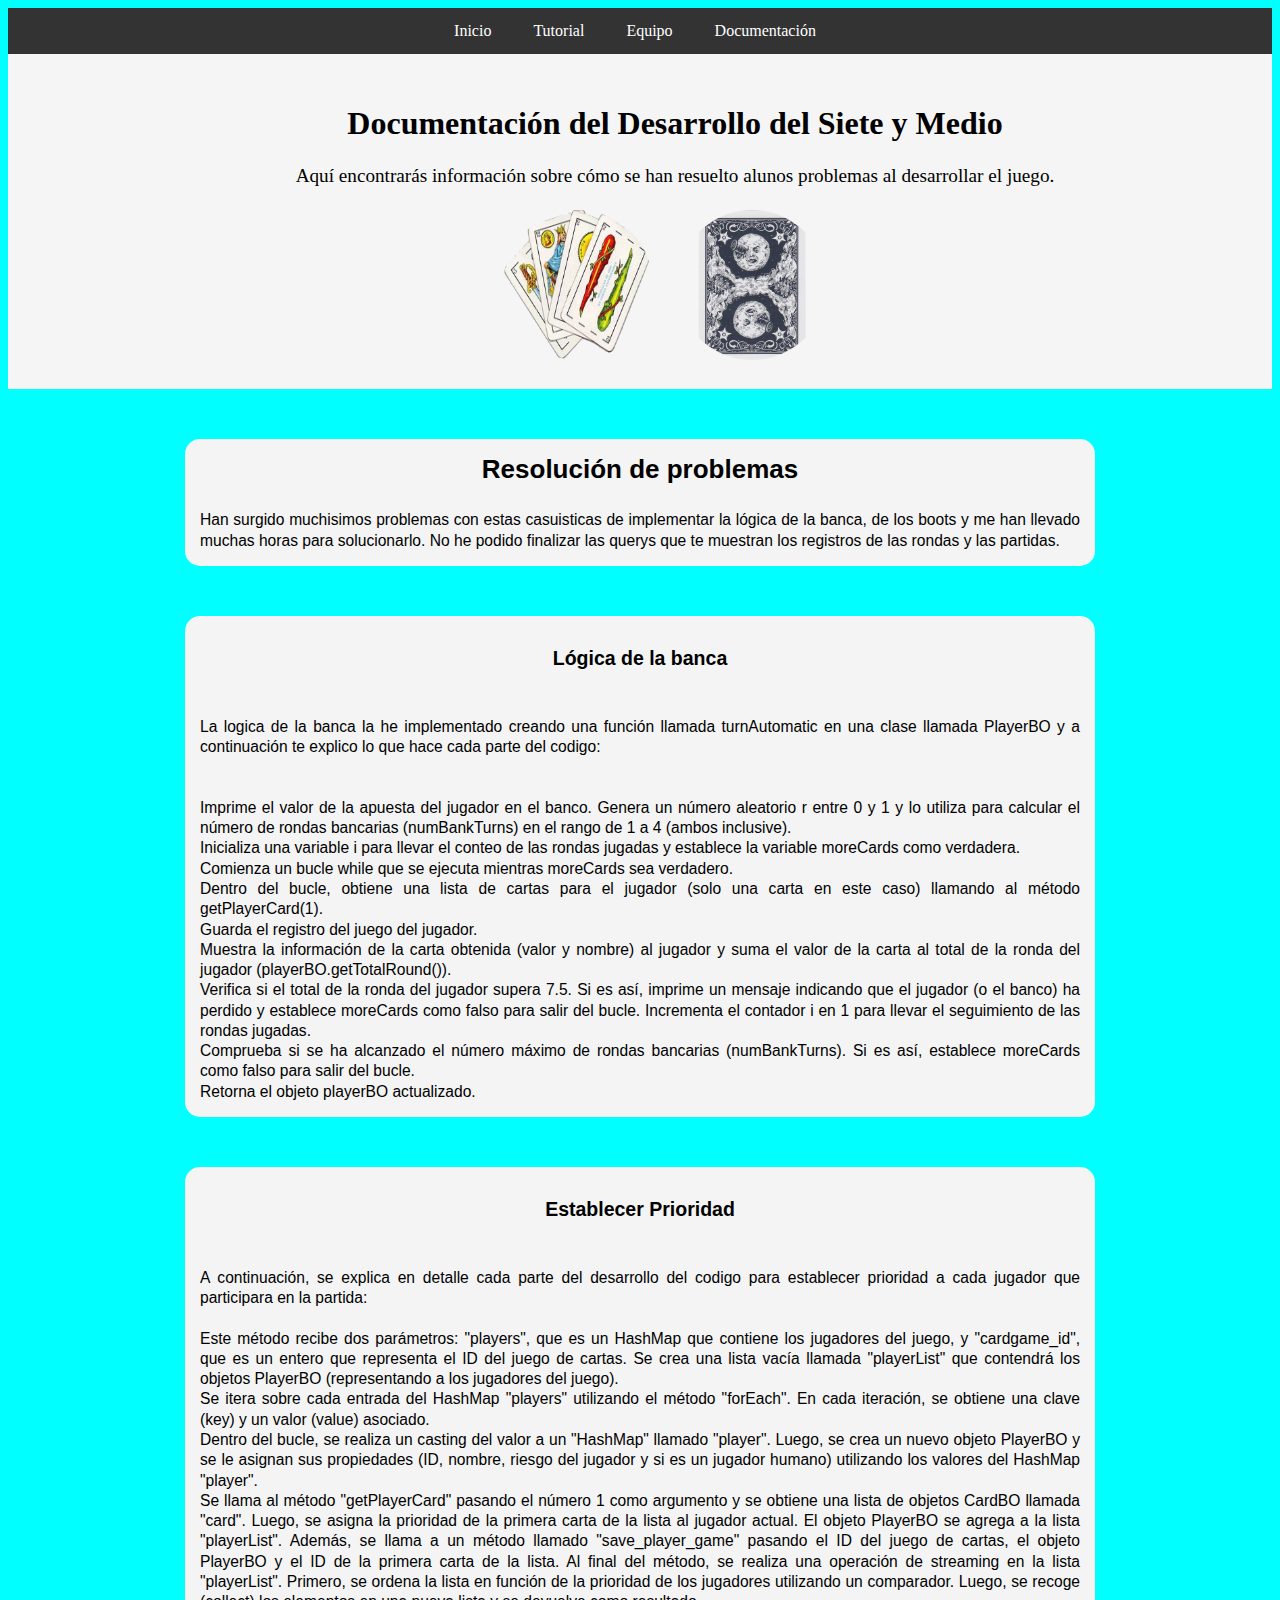
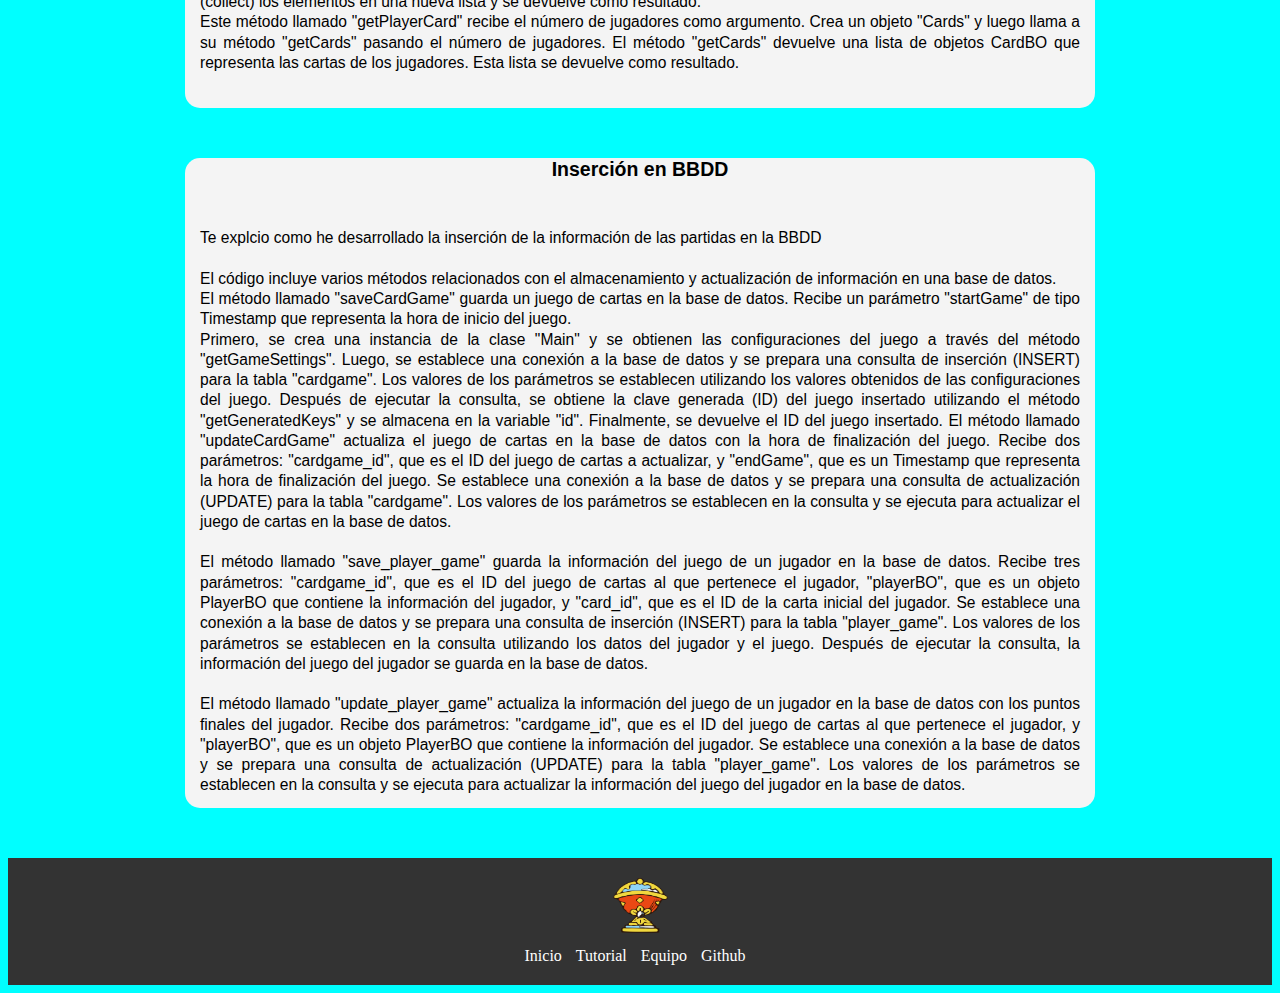
==== M04/PaginaWeb/documentacion_programacion.html @ 251a547b "Add files via upload" ====
<!doctype html>
<html>
  <head>
    <meta charset="UTF-8">
    <title>Mi juego</title>
    <link rel="icon" href="logo.jpg" type="image/png">

    <link rel="stylesheet" href="./style.css">
  </head>
  <body>
    <header>
      
      <div class="menu">
        <nav>
          <ul>
            <li><a href="index.html">Inicio</a></li>
            <li><a href="tutorial.html">Tutorial</a></li>
            <li><a href="equip.html">Equipo</a></li>
            <li><a href="documentacion_programacion.html">Documentación</a></li>
          </ul>
        </nav>
      </div>
    </header>
 
    <div class="divheader">
      
        <main>
          <div class="container-titulo">
            <h1>Documentación del Desarrollo del Siete y Medio</h1>
            <p>Aquí encontrarás información sobre cómo se han resuelto alunos problemas al desarrollar el juego.</p>
            <img src="carta.png" alt="Foto 1">
            <img src="carto.png" alt="Foto 2">
          </div>
        </main>
      </div>
      <div class="container-introduccion">
        <section id="introduccion">
          
    
          <h2 class="titulo">Resolución de problemas</h2>
    
          <p>Han surgido muchisimos problemas con estas casuisticas de implementar la lógica de la banca, de los boots y me han llevado muchas horas para solucionarlo. No he podido finalizar 
            las querys que te muestran los registros de las rondas y las partidas. 
          </p>
        </section>
        </div>


        <div class="container-introduccion">
          <section id="introduccion">
            
            <br>
            <h2>Lógica de la banca</h2>
            <br>
            <p>La logica de la banca la he implementado creando una función llamada turnAutomatic en una clase llamada PlayerBO y a continuación te explico lo que hace cada parte del codigo: <br>
              <br>
              <br>
                      Imprime el valor de la apuesta del jugador en el banco.
        Genera un número aleatorio r entre 0 y 1 y lo utiliza para calcular el número de rondas bancarias (numBankTurns) en el rango de 1 a 4 (ambos inclusive).<br>
        Inicializa una variable i para llevar el conteo de las rondas jugadas y establece la variable moreCards como verdadera.<br>
        Comienza un bucle while que se ejecuta mientras moreCards sea verdadero.<br>
        Dentro del bucle, obtiene una lista de cartas para el jugador (solo una carta en este caso) llamando al método getPlayerCard(1).<br>
        Guarda el registro del juego del jugador.<br>
        Muestra la información de la carta obtenida (valor y nombre) al jugador y suma el valor de la carta al total de la ronda del jugador (playerBO.getTotalRound()).
        <br>
        Verifica si el total de la ronda del jugador supera 7.5. Si es así, imprime un mensaje indicando que el jugador (o el banco) ha perdido y establece moreCards como falso para salir del bucle.
        Incrementa el contador i en 1 para llevar el seguimiento de las rondas jugadas.<br>
        Comprueba si se ha alcanzado el número máximo de rondas bancarias (numBankTurns). Si es así, establece moreCards como falso para salir del bucle.<br>
        Retorna el objeto playerBO actualizado.
            </p>
          </section>
          </div>


          <div class="container-introduccion">
            <section id="introduccion">
              
              <br>
              <h2>Establecer Prioridad</h2>
              <br>
              <p>A continuación, se explica en detalle cada parte del desarrollo del codigo para establecer prioridad a cada jugador que participara en la partida: <br>
                <br>
                
                Este método recibe dos parámetros: "players", que es un HashMap que contiene los jugadores del juego, y "cardgame_id", que es un entero que representa el ID del juego de cartas.
                Se crea una lista vacía llamada "playerList" que contendrá los objetos PlayerBO (representando a los jugadores del juego).   <br>
                Se itera sobre cada entrada del HashMap "players" utilizando el método "forEach". En cada iteración, se obtiene una clave (key) y un valor (value) asociado.  <br>  
                Dentro del bucle, se realiza un casting del valor a un "HashMap<String, Object>" llamado "player". Luego, se crea un nuevo objeto PlayerBO y se le asignan sus propiedades (ID, nombre, riesgo del jugador y si es un jugador humano) utilizando los valores del HashMap "player".
                <br>  
                Se llama al método "getPlayerCard" pasando el número 1 como argumento y se obtiene una lista de objetos CardBO llamada "card". Luego, se asigna la prioridad de la primera carta de la lista al jugador actual.
                El objeto PlayerBO se agrega a la lista "playerList". Además, se llama a un método llamado "save_player_game" pasando el ID del juego de cartas, el objeto PlayerBO y el ID de la primera carta de la lista.
                Al final del método, se realiza una operación de streaming en la lista "playerList". Primero, se ordena la lista en función de la prioridad de los jugadores utilizando un comparador. Luego, se recoge (collect) los elementos en una nueva lista y se devuelve como resultado.<br>
                Este método llamado "getPlayerCard" recibe el número de jugadores como argumento. Crea un objeto "Cards" y luego llama a su método "getCards" pasando el número de jugadores. El método "getCards" devuelve una lista de objetos CardBO que representa las cartas de los jugadores. Esta lista se devuelve como resultado.<br>
                <br>
              </p>
            </section>
            </div>

            <div class="container-introduccion">
              <section id="introduccion">
                
               
                <h2>Inserción en BBDD</h2>
                <br>
                <p>Te explcio como he desarrollado la inserción de la información de las partidas en la BBDD <br>
                  <br>
                  
                  El código incluye varios métodos relacionados con el almacenamiento y actualización de información en una base de datos.<br>
                  El método llamado "saveCardGame" guarda un juego de cartas en la base de datos. Recibe un parámetro "startGame" de tipo Timestamp que representa la hora de inicio del juego.<br>
                   Primero, se crea una instancia de la clase "Main" y se obtienen las configuraciones del juego a través del método "getGameSettings". Luego, se establece una conexión a la base de datos y se prepara una consulta de inserción (INSERT) para la tabla "cardgame". Los valores de los parámetros se establecen utilizando los valores obtenidos de las configuraciones del juego. Después de ejecutar la consulta, se obtiene la clave generada (ID) del juego insertado utilizando el método "getGeneratedKeys" y se almacena en la variable "id". Finalmente, se devuelve el ID del juego insertado.
                   El método llamado "updateCardGame" actualiza el juego de cartas en la base de datos con la hora de finalización del juego. Recibe dos parámetros: "cardgame_id", que es el ID del juego de cartas a actualizar, y "endGame", que es un Timestamp que representa la hora de finalización del juego. Se establece una conexión a la base de datos y se prepara una consulta de actualización (UPDATE) para la tabla "cardgame". Los valores de los parámetros se establecen en la consulta y se ejecuta para actualizar el juego de cartas en la base de datos.
                   <br><br>
                   El método llamado "save_player_game" guarda la información del juego de un jugador en la base de datos. Recibe tres parámetros: "cardgame_id", que es el ID del juego de cartas al que pertenece el jugador, "playerBO", que es un objeto PlayerBO que contiene la información del jugador, y "card_id", que es el ID de la carta inicial del jugador. Se establece una conexión a la base de datos y se prepara una consulta de inserción (INSERT) para la tabla "player_game". Los valores de los parámetros se establecen en la consulta utilizando los datos del jugador y el juego. Después de ejecutar la consulta, la información del juego del jugador se guarda en la base de datos.<br>
                    <br>                  
                   El método llamado "update_player_game" actualiza la información del juego de un jugador en la base de datos con los puntos finales del jugador. Recibe dos parámetros: "cardgame_id", que es el ID del juego de cartas al que pertenece el jugador, y "playerBO", que es un objeto PlayerBO que contiene la información del jugador. Se establece una conexión a la base de datos y se prepara una consulta de actualización (UPDATE) para la tabla "player_game". Los valores de los parámetros se establecen en la consulta y se ejecuta para actualizar la información del juego del jugador en la base de datos.<br>
                  </p>
              </section>
              </div>
        

  </body>
  <footer>
    <div class="footer-content">
      <img class="logo-footer" src="espanya.png" alt="Logo de la página">
      <nav>
        <ul>
          <li><a href="index.html">Inicio</a></li>

          <li><a href="tutorial.html">Tutorial</a></li>
          <li><a href="equip.html">Equipo</a></li>
          <li><a href="https://github.com/arnaumv/ProjecteSetIMigJava">Github</a></li>
        </ul>
      </nav>
    </div>
  </footer>
  
  
</html>
---- M04/PaginaWeb/style.css ----
.menu {
  background-color: #333; /* Establece el color de fondo del menú */
  text-align: center;
  display: flex;
  justify-content: center;
}

body {
  
  background-color: aqua;
}

.menu nav {
  display: flex; /* Hace que los elementos dentro de <nav> se alineen horizontalmente */
}

.menu nav ul {
  list-style: none; /* Elimina los puntos de las listas */
  margin: 0; /* Elimina los márgenes de las listas */
  padding: 0; /* Elimina los rellenos de las listas */
}

.menu nav ul li {
  float: left; /* Hace que los elementos de la lista se alineen horizontalmente */
}

.menu nav ul li a {
  color: white; /* Establece el color de texto de los enlaces */
  text-decoration: none; /* Elimina el subrayado de los enlaces */
  padding: 14px 16px; /* Establece el relleno de los enlaces */
  display: block; /* Hace que los enlaces ocupen todo el ancho de su contenedor */
}

.menu nav ul li a:hover {
  background-color: #444; /* Establece el color de fondo de los enlaces al hacer hover */
}
/*  */

.container-titulo img {
  transition: 0.5s ease-in-out;
}
.container-titulo img {
  transition: 0.5s ease-in-out;
}

.container-titulo img:hover {
  opacity: 0.5;
}

.divheader {
  display: flex; /* Muestra los elementos dentro de la caja como una fila */
  flex-wrap: wrap;
  align-items: center; /* Alinea los elementos en el centro verticalmente */
  justify-content:center; /* Distribuye los elementos en la caja utilizando espacio entre ellos */
  padding: 5px; /* Agrega un relleno a la caja */
  background-color: #f5f5f5; /* Agrega un fondo de color gris claro */
}

.logo {
  margin-right: -20px; /* Agrega un margen a la derecha del logo */
}

.container-titulo {
  text-align: center; /* Centra el texto */
  align-self: center;
  margin-bottom: 20px; /* Agrega un margen debajo del contenedor */
}

.container-titulo h1 {
  font-size: 3em; /* Aumenta el tamaño de la fuente del título */
  font-weight: bold; /* Hace el título más pesado */
  margin-bottom: 10px; /* Agrega un margen debajo del título */
}

.container-titulo p {
  font-size: 1.2em; /* Aumenta el tamaño de la fuente del párrafo */
  line-height: 1.5; /* Aumenta el espacio entre líneas para mejorar la legibilidad */
  margin-bottom: 20px; /* Agrega un margen debajo del párrafo */
}

.container-titulo img {
  width: 150px; /* Establece el ancho de las imágenes */
  height: 150px; /* Establece la altura de las imágenes */
  margin-right: 20px; /* Agrega un margen a la derecha de las imágenes */
  border-radius: 50%; /* Hace que las imágenes tengan bordes redondeados */
}


/*  */
.container-introduccion {
  background-color: #f4f4f4; /* agregue un fondo de color al contenido */
  font-family: 'Open Sans', sans-serif; /* Especifica una fuente moderna y legible */
  max-width: 70em; /* Limita el ancho del contenido para evitar que sea demasiado ancho en pantallas grandes */
  max-height: 50em;
  font-size: small;
  margin: 50px auto; /* Centra el contenido en la página y agrega un margen */
  text-align: center; /* Alinea el texto justificado */
  border-radius: 15px;

}

.floating{
  float:right;
  margin: 2em;
  padding: 2em;

}

#introduccion h2.titulo {
  font-size: 2em; /* Aumenta el tamaño de la fuente del título */
  font-weight: bold; /* Hace el título más pesado */
  margin-bottom: 25px; /* Agrega un margen debajo del título */
  text-align: center; /* Centra el título */
  padding-top: 15px;
}

#introduccion p {
  font-size: 1.2em; /* Aumenta el tamaño de la fuente del párrafo */
  line-height: 1.3; /* Aumenta el espacio entre líneas para mejorar la legibilidad */
  margin-bottom: 40px; /* Agrega un margen debajo del párrafo */
  padding: 15px;
  padding-top: 0px;
  text-align: justify;
}

/*  */


.divheader .logo {
  padding-top: 10px;
  margin-right: 10px;
  display: flex;
        align-items: center
}


.container-titulo {
  padding-top: 25px;
  padding-left: 70px;
}

.container-titulo h1 {
  font-size: 2em;

}



/*  */

.resumen {
  font-family: Arial, sans-serif; /* especifique una fuente para el contenido */
  margin: 80px AUTO; /* agregue un margen alrededor del contenido */
  padding: 20px; /* agregue algo de espacio interior al contenido */
  background-color: #f4f4f4; /* agregue un fondo de color al contenido */
  border-radius: 10px; /* doble las esquinas para dar un aspecto más suave */
  text-align: center;
  
  max-width: 1000px;
}

.resumen h2 { /* seleccione el encabezado h2 dentro del elemento resumen */
  font-size: 24px; /* aumente el tamaño de la fuente */
  margin-bottom: 20px; /* agregue un margen debajo del encabezado */
  text-align: center; /* centra el texto */
}

.resumen ul { /* seleccione todas las listas dentro del elemento resumen */
  list-style:disc; /* quita los puntos en las listas */
  margin-bottom: 10px; /* agrega un margen debajo de cada elemento li */
  font-size: 16px; /* cambia tamaño de la letra */
}

.resumen ul li { /* selecciona cada elemento li dentro de una lista */
  margin-bottom: 10px; /* agrega un margen debajo de cada elemento li */
  line-height: 1.5; /* aumente el espacio entre líneas para mejorar la legibilidad */
}

.resumen .ulis ul li{
  list-style:square;
}

/*  */
@import url(https://fonts.googleapis.com/css?family=Source+Sans+Pro:300,400);


footer {
  background-color: #333;
  color: #fff;
  text-align: center;
}

.footer-content {
  padding: 20px 0;
}

.logo-footer {
  height: 55px;
  width: 55px;
  margin-bottom: 10px;
}

nav ul {
  list-style: none;
  margin: 0;
  padding: 0;
}

nav ul li {
  display: inline-block;
  margin-right: 10px;
}

nav a {
  color: #fff;
  text-decoration: none;
}
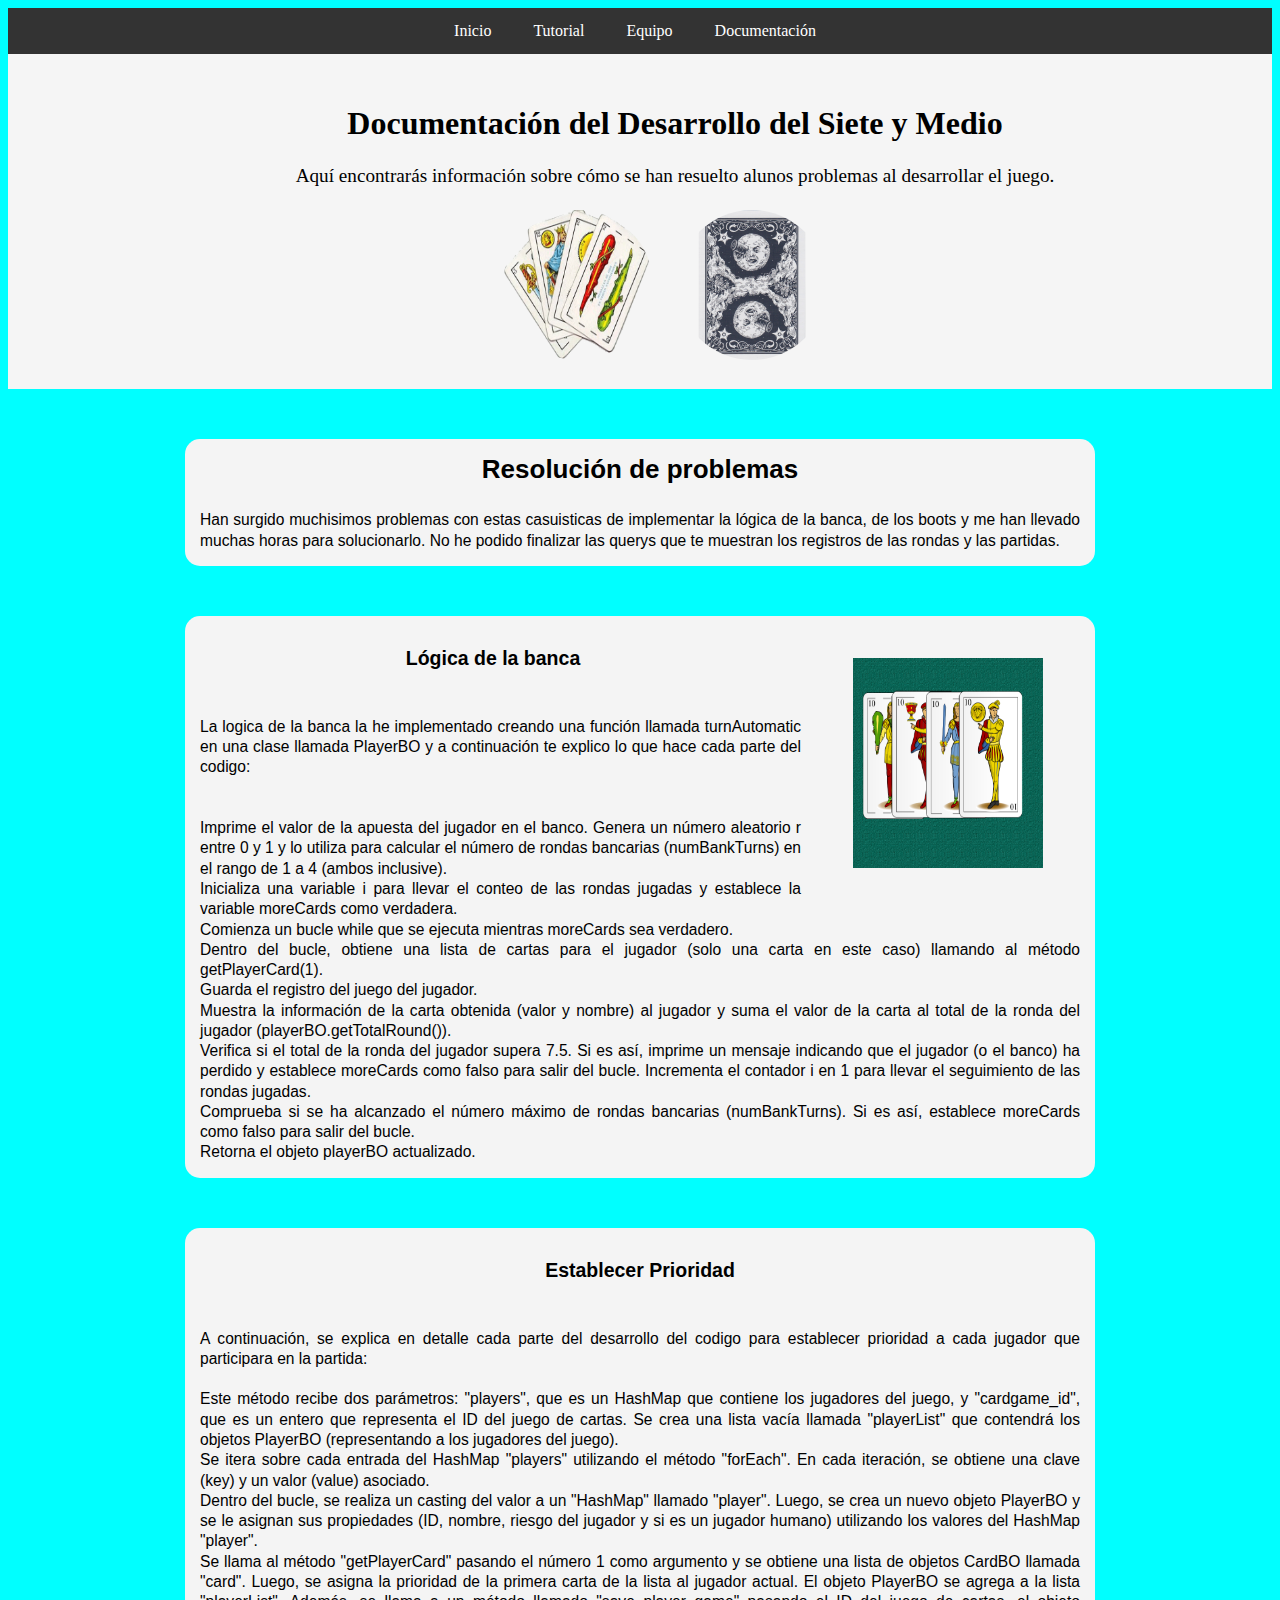
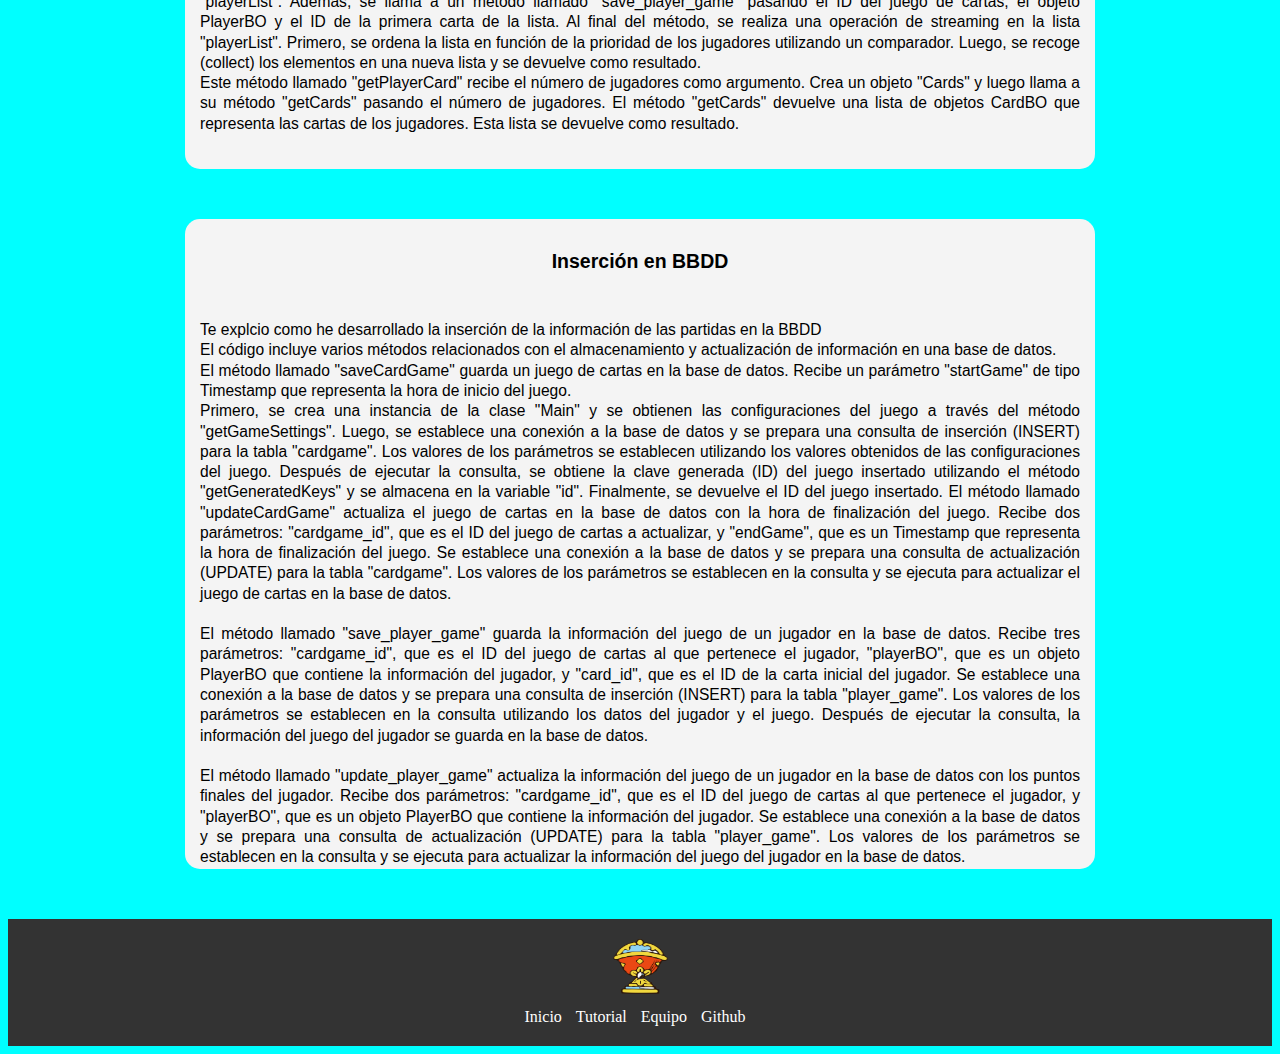
==== commit 71dc1d6a: "Add files via upload" ====
--- a/M04/PaginaWeb/documentacion_programacion.html
+++ b/M04/PaginaWeb/documentacion_programacion.html
@@ -42,6 +42,7 @@
           <p>Han surgido muchisimos problemas con estas casuisticas de implementar la lógica de la banca, de los boots y me han llevado muchas horas para solucionarlo. No he podido finalizar 
             las querys que te muestran los registros de las rondas y las partidas. 
           </p>
+          <img class="floating" src="4sotas.png" width="190" height="210" alt="Imatge 7.5" />
         </section>
         </div>
 
@@ -98,11 +99,11 @@
             <div class="container-introduccion">
               <section id="introduccion">
                 
-               
+               <BR>
                 <h2>Inserción en BBDD</h2>
                 <br>
                 <p>Te explcio como he desarrollado la inserción de la información de las partidas en la BBDD <br>
-                  <br>
+                  
                   
                   El código incluye varios métodos relacionados con el almacenamiento y actualización de información en una base de datos.<br>
                   El método llamado "saveCardGame" guarda un juego de cartas en la base de datos. Recibe un parámetro "startGame" de tipo Timestamp que representa la hora de inicio del juego.<br>
@@ -113,6 +114,7 @@
                     <br>                  
                    El método llamado "update_player_game" actualiza la información del juego de un jugador en la base de datos con los puntos finales del jugador. Recibe dos parámetros: "cardgame_id", que es el ID del juego de cartas al que pertenece el jugador, y "playerBO", que es un objeto PlayerBO que contiene la información del jugador. Se establece una conexión a la base de datos y se prepara una consulta de actualización (UPDATE) para la tabla "player_game". Los valores de los parámetros se establecen en la consulta y se ejecuta para actualizar la información del juego del jugador en la base de datos.<br>
                   </p>
+                  <Br>
               </section>
               </div>
         
